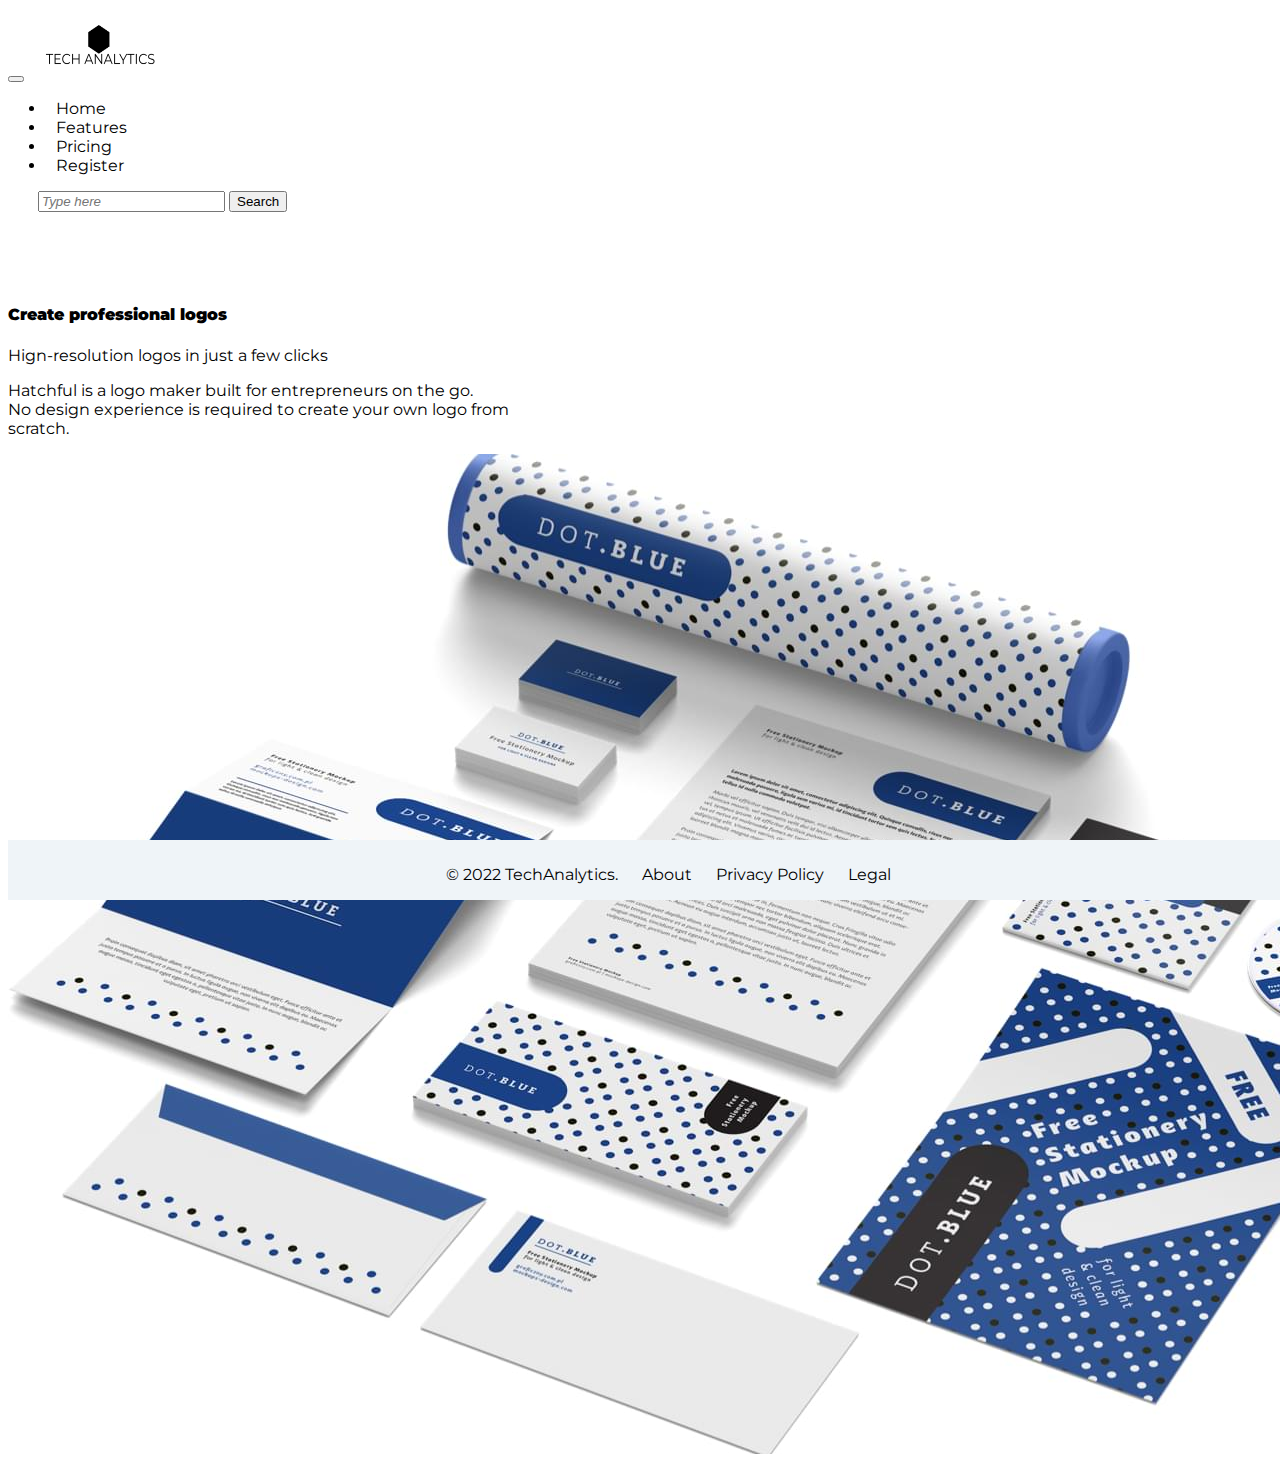
==== index.html @ 9038abb8 "techanalytics webpage" ====
<!DOCTYPE html>
<html lang="en">
<head>
    <meta charset="UTF-8">
    <meta http-equiv="X-UA-Compatible" content="IE=edge">
    <meta name="viewport" content="width=device-width, initial-scale=1.0">
    <title>Tech Analytics</title>
    <link rel="icon" href="/img/tech_logo.png">

    <!--Google fonts-->
    <link rel="stylesheet"
    href="https://fonts.googleapis.com/css?family=Montserrat">

    <!--Bootstrap-->
    <link href="https://cdn.jsdelivr.net/npm/bootstrap@5.1.3/dist/css/bootstrap.min.css" rel="stylesheet" integrity="sha384-1BmE4kWBq78iYhFldvKuhfTAU6auU8tT94WrHftjDbrCEXSU1oBoqyl2QvZ6jIW3" crossorigin="anonymous">

    <!--Customized CSS-->
    <link rel="stylesheet" type="text/css" href="css/style.css">
</head>
<body>
    <nav class="navbar navbar-expand-md fixed-top navbar-light bg-light">
        <div class="container-fluid container-custom">
            <button class="navbar-toggler" type="button" data-bs-toggle="collapse" data-bs-target="#navbarTogglerDemo03" aria-controls="navbarTogglerDemo03" aria-expanded="false" aria-label="Toggle navigation">
                <span class="navbar-toggler-icon"></span>
              </button>
          <a class="navbar-brand" href="#">
            <img src="img/tech_logo.png" alt="logo" width="125" height="63">
          </a>
          <div class="collapse navbar-collapse nav-custom" id="navbarNav">
            <ul class="navbar-nav me-auto mb-2 mb-lg-0 nav-bar-custom">
              <li class="nav-item">
                <a class="nav-link active" aria-current="page" href="#">Home</a>
              </li>
              <li class="nav-item">
                <a class="nav-link" href="#">Features</a>
              </li>
              <li class="nav-item">
                <a class="nav-link" href="#">Pricing</a>
              </li>
              <li class="nav-item">
                <a class="nav-link" href="signup.html">Register</a>
              </li>
            </ul>
            <form class="d-flex">
                <input class="form-control me-2" type="search" placeholder="Type here" aria-label="Search">
                <button class="btn btn-outline-success" type="submit">Search</button>
              </form>
          </div>
        </div>
      </nav>
<div class="container custom-content">
    <div class="row d-flex justify-content-evenly">
        <div class="col align-self-start">
            <h4><strong>Create professional logos</strong></h4>
            <p>Hign-resolution logos in just a few clicks</p>
            <p>Hatchful is a logo maker built for entrepreneurs on the go. <br>
               No design experience is required to create your own logo from <br>scratch.</p>
        </div>
        <div class="col align-self-end ">
            <img src="img/prof_img.jpg" class="img-fluid float-end">
        </div>
    </div>
</div>

<footer>
    <nav class="nTop">
        <ul id="footer-right">
            <a href="#">© 2022 TechAnalytics.</a>
            <a href="#">About</a>
            <a href="#">Privacy Policy</a>
            <a href="#">Legal</a>
        </ul>
    </nav>
</footer>
</body>
</html>
---- css/style.css ----
body, html{
    width: 100%;
    height: 100%;
    font-family: 'Montserrat', sans-serif;
    background: url() no-repeat center center fixed; 
    -webkit-background-size: cover;
    -moz-background-size: cover;
    -o-background-size: cover;
    background-size: cover;
    position: relative;
}
.navbar{
    padding: 8px 0px;
    height: 60px;
}
a{
    margin: 10px;
    text-decoration: none;
    color: black;
}
a:hover{
    text-decoration: underline;
}
.custom-content{
    position: relative;
    top: 200px
}
#form-signup{
    display: flex;
    justify-content: center;
    width: 50%;
}
.bg {
    display: flex;
    flex-direction: column;
    align-items: center;
    margin-top: 50px;
}
.sign-txt {
    display: flex;
    flex-direction: column;
    align-items: center;
    margin-top: 60px;
}

.nav-custom{
    margin-left: 30px; 
}
.nav-bar-custom{
    padding: 0px 8px;
}
.form-control{
    font-style: italic;
}
footer{
    background-color: #eff4f8;
    position: fixed;
    bottom: 0;
    width: 100%;
    padding-top: 8px;
}
footer nav{
    display: flex;
    justify-content: center;
}
.nTop{
    border-top: 1px solid #eff4f8;
}
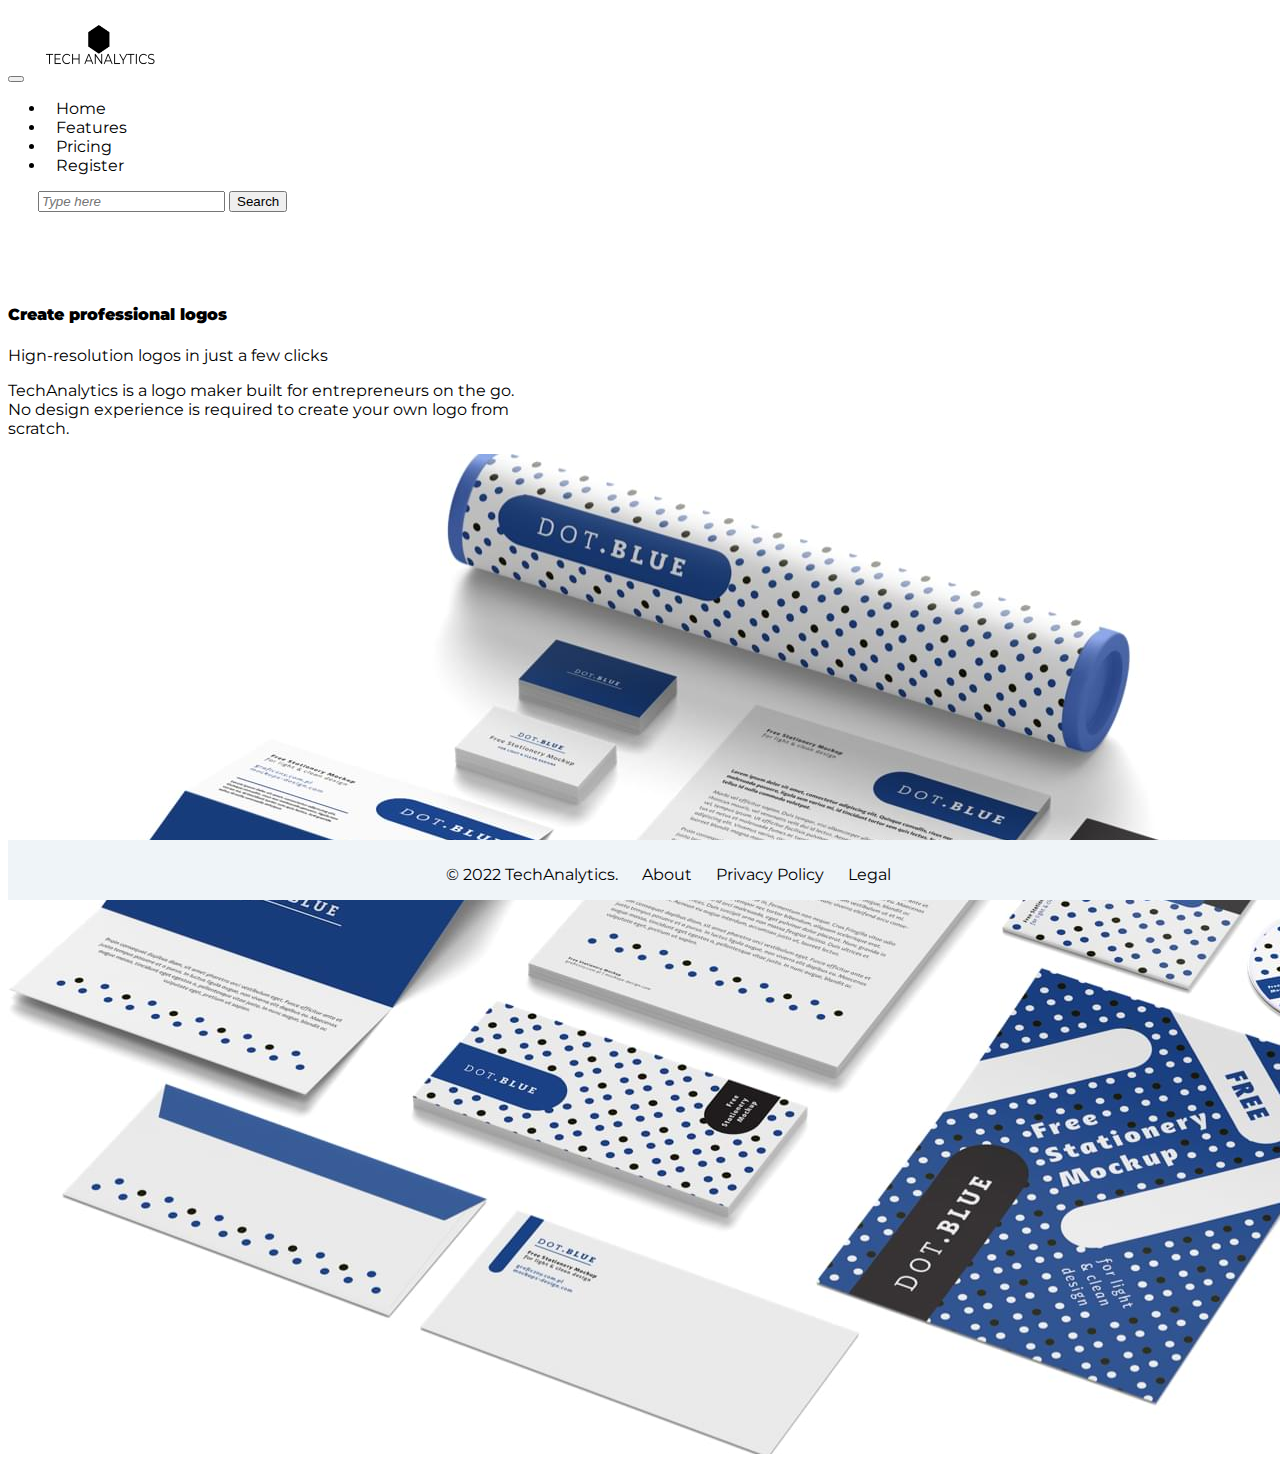
==== commit 2a949160: "Update index.html" ====
--- a/index.html
+++ b/index.html
@@ -53,7 +53,7 @@
         <div class="col align-self-start">
             <h4><strong>Create professional logos</strong></h4>
             <p>Hign-resolution logos in just a few clicks</p>
-            <p>Hatchful is a logo maker built for entrepreneurs on the go. <br>
+            <p>TechAnalytics is a logo maker built for entrepreneurs on the go. <br>
                No design experience is required to create your own logo from <br>scratch.</p>
         </div>
         <div class="col align-self-end ">
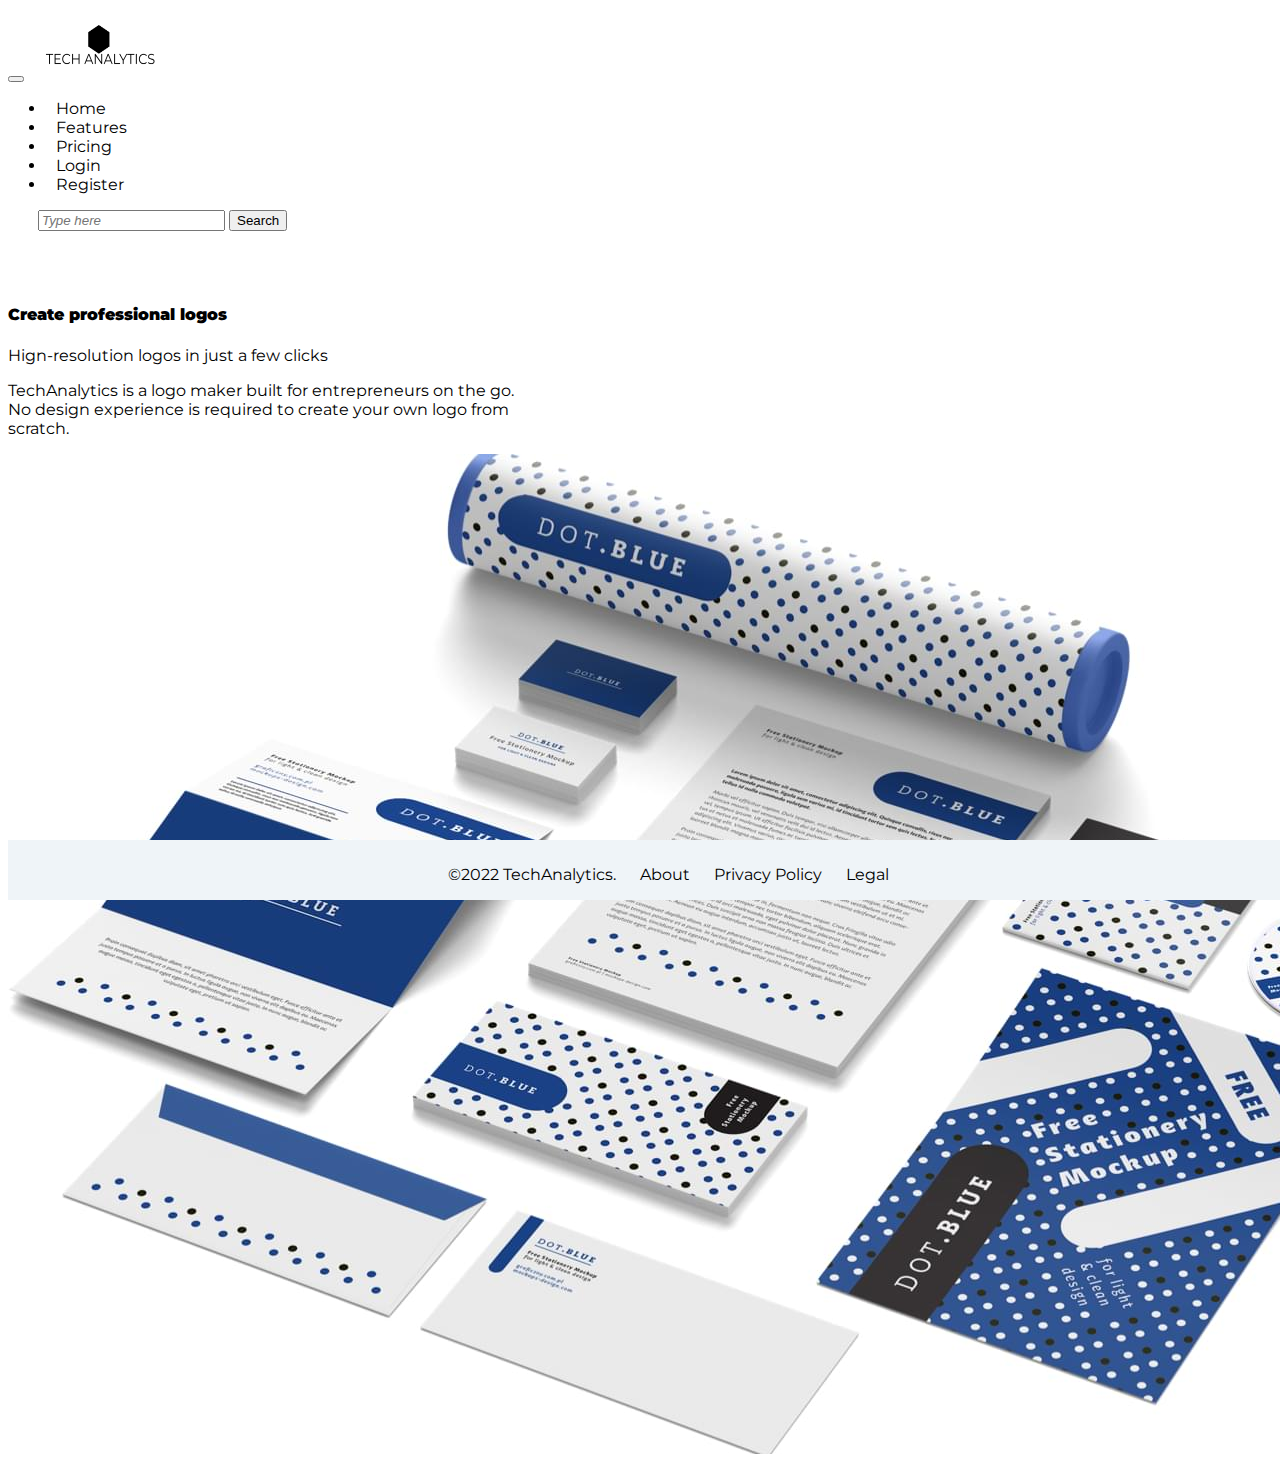
==== commit 2a742720: "techanalytics-webpage" ====
--- a/index.html
+++ b/index.html
@@ -23,19 +23,22 @@
             <button class="navbar-toggler" type="button" data-bs-toggle="collapse" data-bs-target="#navbarTogglerDemo03" aria-controls="navbarTogglerDemo03" aria-expanded="false" aria-label="Toggle navigation">
                 <span class="navbar-toggler-icon"></span>
               </button>
-          <a class="navbar-brand" href="#">
+          <a class="navbar-brand" href="index.html">
             <img src="img/tech_logo.png" alt="logo" width="125" height="63">
           </a>
           <div class="collapse navbar-collapse nav-custom" id="navbarNav">
             <ul class="navbar-nav me-auto mb-2 mb-lg-0 nav-bar-custom">
               <li class="nav-item">
-                <a class="nav-link active" aria-current="page" href="#">Home</a>
+                <a class="nav-link active" aria-current="page" href="index.html">Home</a>
               </li>
               <li class="nav-item">
-                <a class="nav-link" href="#">Features</a>
+                <a class="nav-link" href="features.html">Features</a>
               </li>
               <li class="nav-item">
-                <a class="nav-link" href="#">Pricing</a>
+                <a class="nav-link" href="pricing.html">Pricing</a>
+              </li>
+              <li class="nav-item">
+                <a class="nav-link" href="login.html">Login</a>
               </li>
               <li class="nav-item">
                 <a class="nav-link" href="signup.html">Register</a>
@@ -65,7 +68,7 @@
 <footer>
     <nav class="nTop">
         <ul id="footer-right">
-            <a href="#">© 2022 TechAnalytics.</a>
+            <a href="#">©2022 TechAnalytics.</a>
             <a href="#">About</a>
             <a href="#">Privacy Policy</a>
             <a href="#">Legal</a>
--- a/css/style.css
+++ b/css/style.css
@@ -36,6 +36,12 @@
     align-items: center;
     margin-top: 50px;
 }
+.bg-signin {
+    display: flex;
+    flex-direction: column;
+    align-items: center;
+    margin-top: 30px;
+}
 .sign-txt {
     display: flex;
     flex-direction: column;
